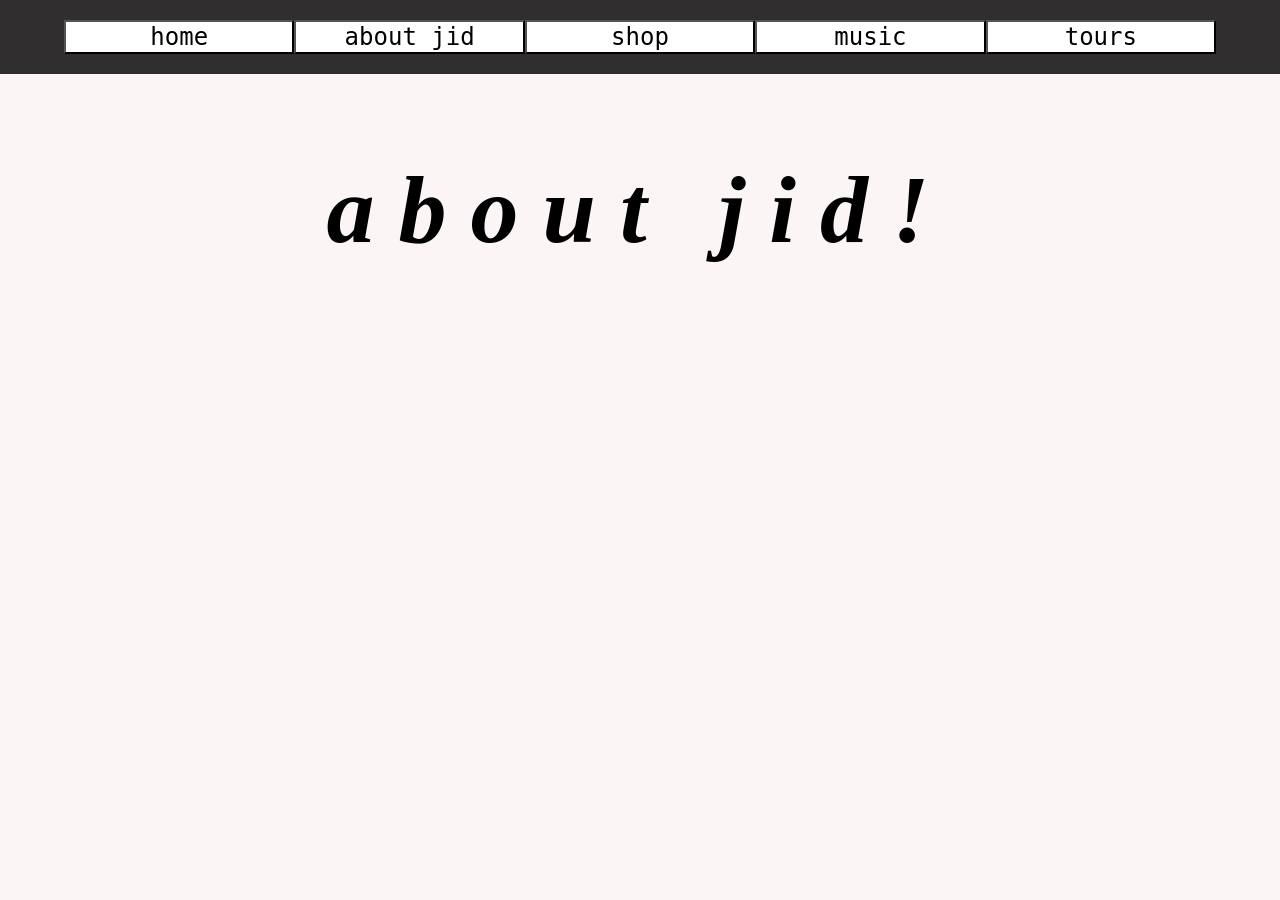
==== about.html @ 17b903b0 "added hero and some basic page navigation" ====
<!DOCTYPE html>
<html>
  <head>
    <meta charset="utf-8">
    <meta name="viewport" content="width=device-width">
    <title>asg1</title>
    <link href="about.css" rel="stylesheet" type="text/css" />
  </head>

  <body>
     <header>
      <button id="home">
        <a href="index.html">home</a>
      </button>
      <button id="home">
        <a href="about.html">about jid</a>
      </button>
      <button id="home">shop</button>
      <button id="home">music</button>
      <button id="home">tours</button>
    </header>

    <section class="hero">
      <h1> about jid!</h1>
    </section>

    <!--small intro section about jid-->
    <section class="about"></section>

    <!--jid discography. albums(not including dreamville collab albums), mixtapes, eps-->
    <section class="discography"></section>

    <section class="tours"></section>
    
    <script src="script.js"></script>
  </body>
</html>
---- about.css ----
header {
    display: flex;
    justify-content: space-between;
    padding:  20px 64px 20px 64px;
    background-color: #302E2E;
    margin: 0px;
    line-height: 0px;
    
}

@keyframes buttonhover {
    from {scale: 1.0; }
    to {scale: 1.2; background-color: #A29E9E; color: white;}
}


header button {
    font-size: 24px;
    font-family: monospace;
    background-color: #FFFFFF;
    flex: 1;
    
}
header button:hover {
    scale: 1.2;
    transition: all;
    transition-delay: 100ms;
    animation: buttonhover;
    animation-duration: 0.5s;
    background-color: #A29E9E;
    color: white;
}

header a {
    color: inherit;
    text-decoration: none;
}

body {
    margin: 0px;
    background-color: #FBF5F5;
}

.hero {
    display: flex;
    flex-direction: column;
    justify-content: center;
    text-align: center;
}

.hero h1 {
    font-family: fantasy;
    font-size: 96px;
    font-weight: 800;
    letter-spacing: 24px;
    text-decoration: dashed;
    font-style: oblique;
}
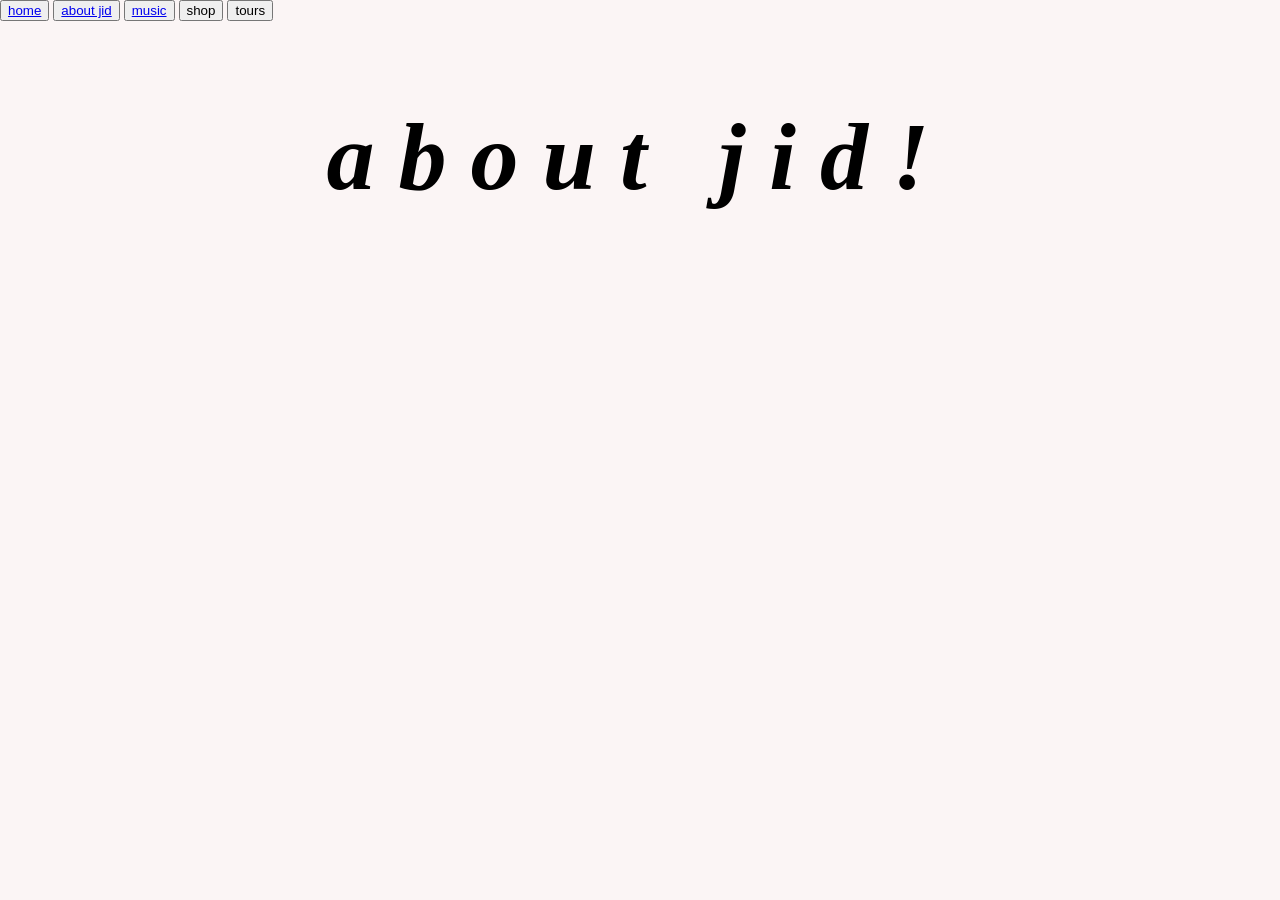
==== commit aadb9aa0: "added discog page" ====
--- a/about.html
+++ b/about.html
@@ -1,6 +1,9 @@
 <!DOCTYPE html>
 <html>
-  <head>
+  <head>  
+    <style>
+    @import url('https://fonts.googleapis.com/css2?family=Nata+Sans:wght@100..900&display=swap');
+    </style>
     <meta charset="utf-8">
     <meta name="viewport" content="width=device-width">
     <title>asg1</title>
@@ -9,14 +12,17 @@
 
   <body>
      <header>
+      <header>
       <button id="home">
         <a href="index.html">home</a>
       </button>
       <button id="home">
         <a href="about.html">about jid</a>
       </button>
+      <button id="home">
+        <a href="discog.html">music</a>
+      </button>
       <button id="home">shop</button>
-      <button id="home">music</button>
       <button id="home">tours</button>
     </header>
 
@@ -24,13 +30,6 @@
       <h1> about jid!</h1>
     </section>
 
-    <!--small intro section about jid-->
-    <section class="about"></section>
-
-    <!--jid discography. albums(not including dreamville collab albums), mixtapes, eps-->
-    <section class="discography"></section>
-
-    <section class="tours"></section>
     
     <script src="script.js"></script>
   </body>
--- a/about.css
+++ b/about.css
@@ -1,41 +1,3 @@
-header {
-    display: flex;
-    justify-content: space-between;
-    padding:  20px 64px 20px 64px;
-    background-color: #302E2E;
-    margin: 0px;
-    line-height: 0px;
-    
-}
-
-@keyframes buttonhover {
-    from {scale: 1.0; }
-    to {scale: 1.2; background-color: #A29E9E; color: white;}
-}
-
-
-header button {
-    font-size: 24px;
-    font-family: monospace;
-    background-color: #FFFFFF;
-    flex: 1;
-    
-}
-header button:hover {
-    scale: 1.2;
-    transition: all;
-    transition-delay: 100ms;
-    animation: buttonhover;
-    animation-duration: 0.5s;
-    background-color: #A29E9E;
-    color: white;
-}
-
-header a {
-    color: inherit;
-    text-decoration: none;
-}
-
 body {
     margin: 0px;
     background-color: #FBF5F5;
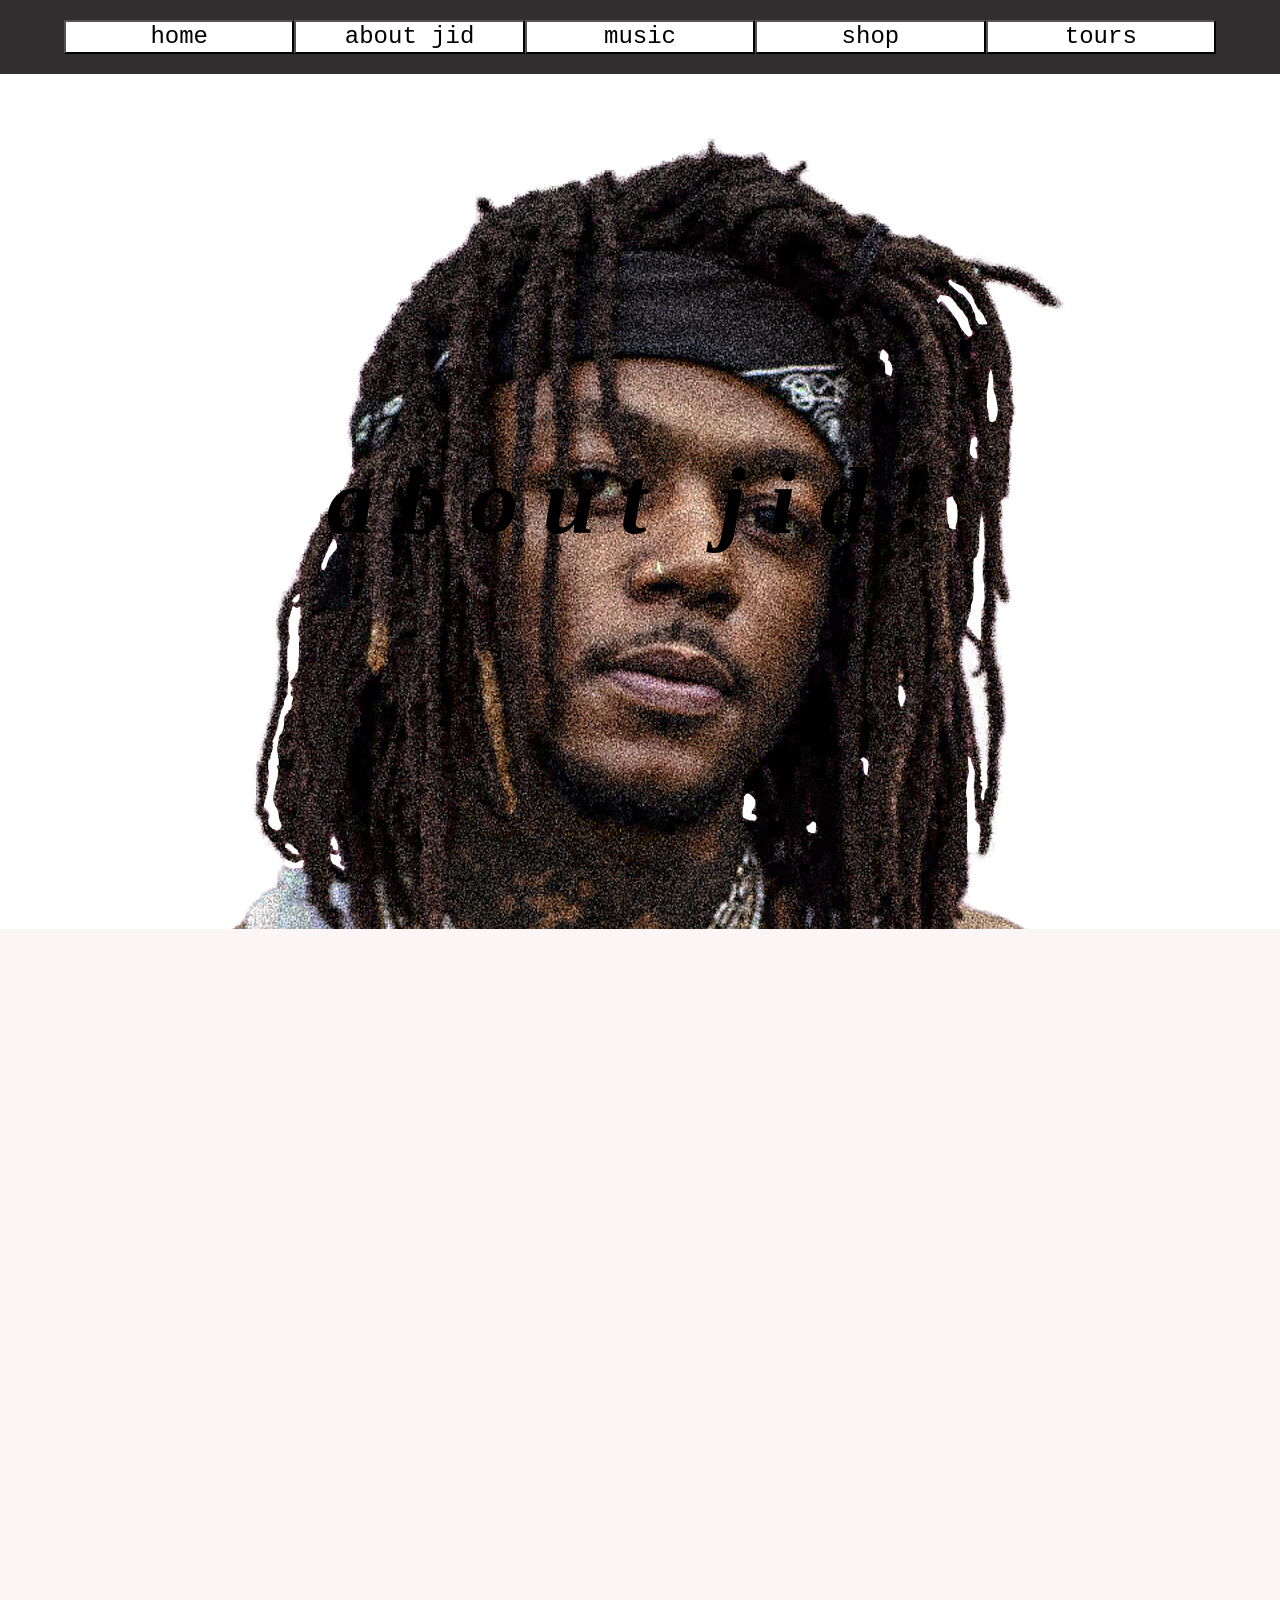
==== commit ceb4e713: "centralized all css files (outside of normalize.css) into style.css" ====
--- a/about.html
+++ b/about.html
@@ -7,12 +7,12 @@
     <meta charset="utf-8">
     <meta name="viewport" content="width=device-width">
     <title>asg1</title>
-    <link href="about.css" rel="stylesheet" type="text/css" />
+    <link href="normalize.css" rel="stylesheet" type="text/css" />
+    <link href="style.css" rel="stylesheet" type="text/css" />
   </head>
 
   <body>
-     <header>
-      <header>
+    <header>
       <button id="home">
         <a href="index.html">home</a>
       </button>
--- a/style.css
+++ b/style.css
@@ -0,0 +1,136 @@
+/* font imports */
+.nata-sans-normal {
+  font-family: "Nata Sans", sans-serif;
+  font-optical-sizing: auto;
+  font-weight: 600;
+  font-style: normal;
+}
+
+/*header cmpt*/
+header {
+    display: flex;
+    justify-content: space-between;
+    padding:  20px 64px 20px 64px;
+    background-color: #302E2E;
+    margin: 0px;
+    line-height: 0px;
+    position: sticky;
+    user-select: none;
+    top: 0;
+    
+}
+
+@keyframes buttonhover {
+    from {scale: 1.0; }
+    to {scale: 1.2; background-color: #A29E9E; color: white;}
+}
+
+
+header button {
+    font-size: 24px;
+    font-family: monospace;
+    background-color: #FFFFFF;
+    flex: 1;
+    
+}
+header button:hover {
+    scale: 1.2;
+    transition: all;
+    transition-delay: 100ms;
+    animation: buttonhover;
+    animation-duration: 0.5s;
+    background-color: #A29E9E;
+    color: white;
+}
+
+header a {
+    color: inherit;
+    text-decoration: none;
+}
+
+
+/*hero - home*/
+body {
+    margin: 0px;
+    background-color: #FBF5F5;
+}
+
+.hero {
+    display: flex;
+    flex-direction: column;
+    justify-content: center;
+    text-align: center;
+    background-image: url('/assets/jiddybgremove.jpg');
+    height: 95vh;
+    image-rendering: crisp-edges;
+    object-fit: fill;
+    margin-bottom: 120vh;
+    
+}
+
+.hero h1 {
+    font-family: fantasy;
+    font-size: 96px;
+    font-weight: 800;
+    letter-spacing: 24px;
+    text-decoration: dashed;
+    font-style: oblique;
+}
+
+
+
+
+/* discog/music */
+.discog-item {
+    display: flex;
+    gap: 6vw;
+    padding: 4vw;
+    font-family: 'Courier New', Courier, monospace;
+    align-items: center;
+}
+
+#desc-section {
+    gap: 2px;
+}
+
+#desc-section h2 {
+    margin: 0px;
+}
+
+
+.songlist {
+    gap: 6px;
+    padding-left: 2vw;
+    margin-top: 10px;
+    display: grid;
+    grid-template-columns: auto auto;
+    justify-content: space-between;
+    width: 100%;
+    
+
+}
+
+.songlist .song {
+    gap: 2px;
+    font-family: "Nata Sans", sans-serif;
+    font-optical-sizing: auto;
+    font-weight: 600;
+    font-style: normal;
+    display: flex;
+    flex-direction: column;
+
+    justify-content: space-between;
+    
+    
+}
+
+.songlist .song #artists {
+    font-size: 14px;
+    font-weight: 300;
+    color: rgba(0, 0, 0, 80);
+    margin: 0px;
+}
+
+#desc-section button {
+    margin-top: 4vh;
+}
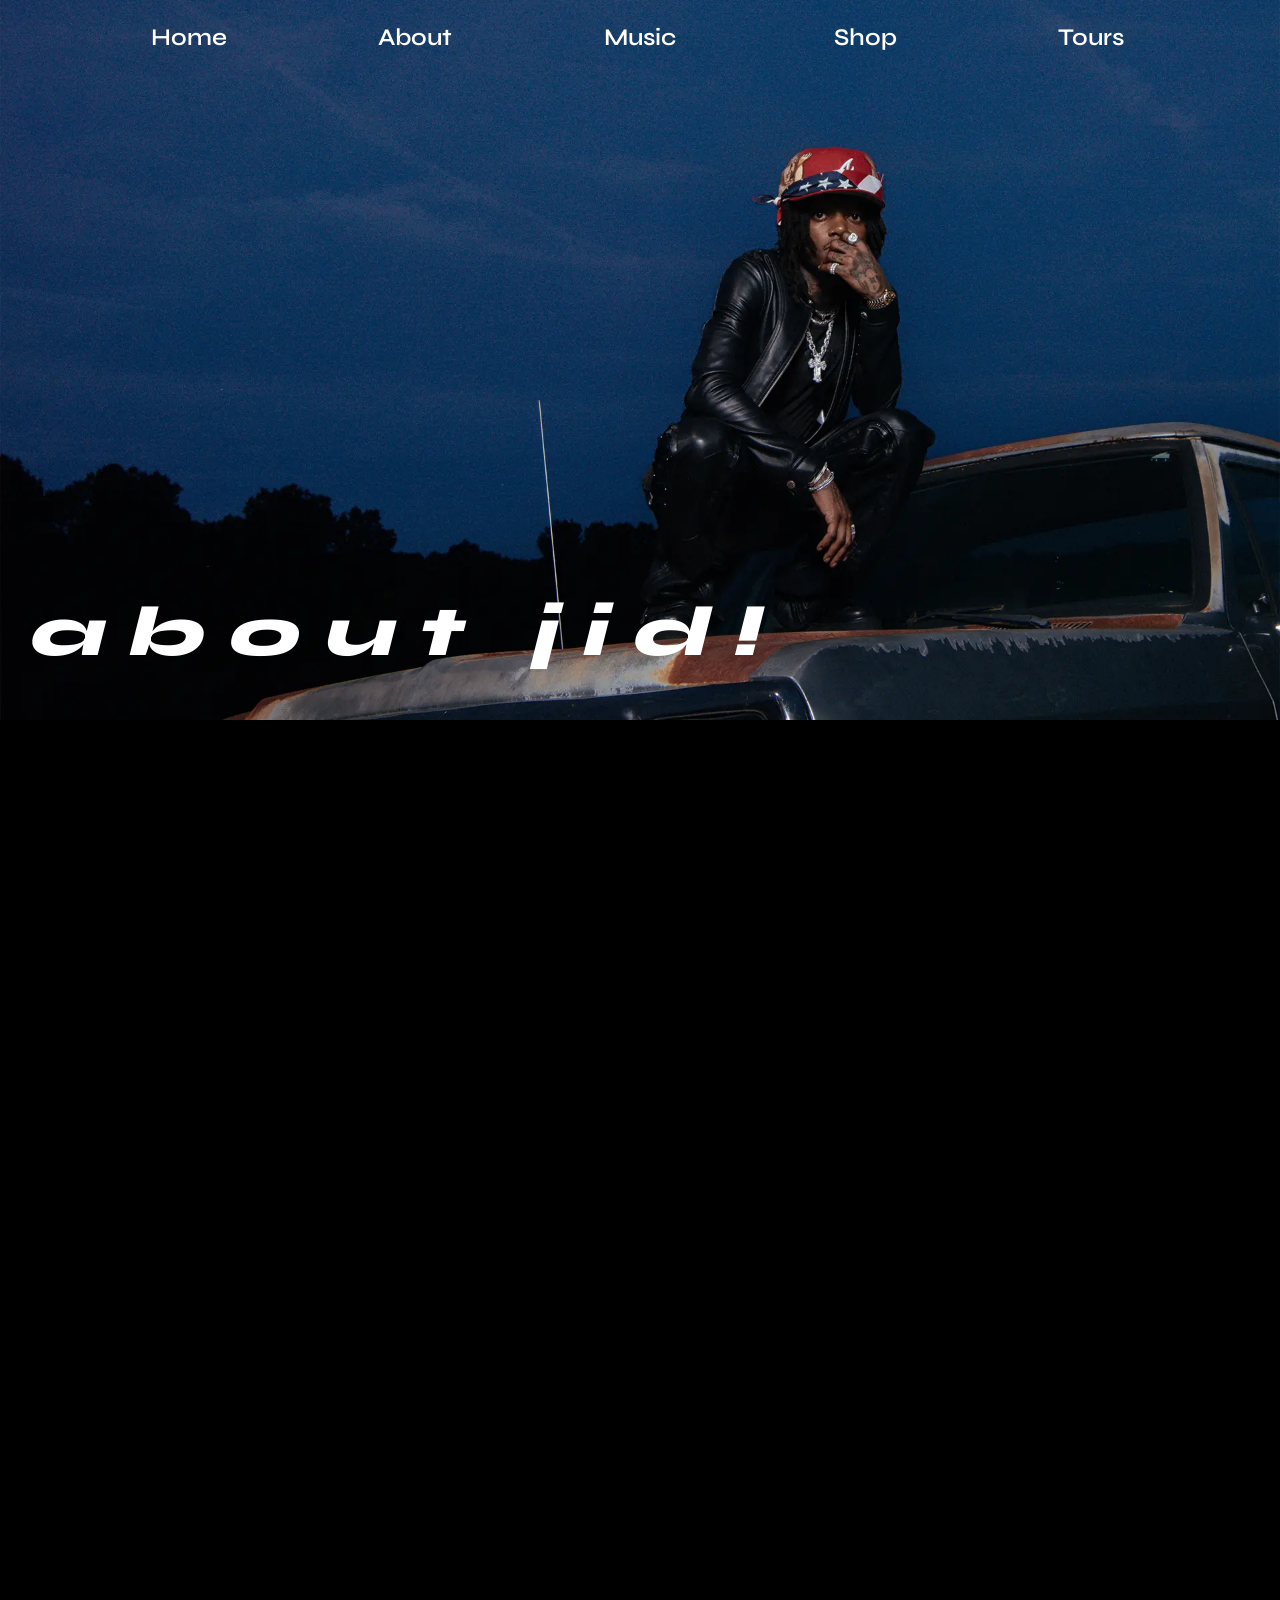
==== commit 5e40d554: "hero and header improvements" ====
--- a/about.html
+++ b/about.html
@@ -1,9 +1,9 @@
 <!DOCTYPE html>
 <html>
   <head>  
-    <style>
-    @import url('https://fonts.googleapis.com/css2?family=Nata+Sans:wght@100..900&display=swap');
-    </style>
+    <link rel="preconnect" href="https://fonts.googleapis.com">
+    <link rel="preconnect" href="https://fonts.gstatic.com" crossorigin>
+    <link href="https://fonts.googleapis.com/css2?family=Nata+Sans:wght@100..900&family=Rethink+Sans:ital,wght@0,400..800;1,400..800&family=Syne:wght@400..800&display=swap" rel="stylesheet">
     <meta charset="utf-8">
     <meta name="viewport" content="width=device-width">
     <title>asg1</title>
@@ -14,19 +14,24 @@
   <body>
     <header>
       <button id="home">
-        <a href="index.html">home</a>
+        <a href="index.html">Home</a>
       </button>
       <button id="home">
-        <a href="about.html">about jid</a>
+        <a href="about.html">About</a>
       </button>
       <button id="home">
-        <a href="discog.html">music</a>
+        <a href="discog.html">Music</a>
       </button>
-      <button id="home">shop</button>
-      <button id="home">tours</button>
+      <button id="home">
+        <a href="discog.html">Shop</a>
+      </button>
+      <button id="home">
+        <a href="discog.html">Tours</a>
+      </button>
     </header>
 
     <section class="hero">
+      
       <h1> about jid!</h1>
     </section>
 
--- a/style.css
+++ b/style.css
@@ -1,4 +1,4 @@
-/* font imports */
+/* font example usage for reference */
 .nata-sans-normal {
   font-family: "Nata Sans", sans-serif;
   font-optical-sizing: auto;
@@ -6,75 +6,134 @@
   font-style: normal;
 }
 
+
+.syne-normal {
+  font-family: "Syne", sans-serif;
+  font-optical-sizing: auto;
+  font-weight: 500;
+  font-style: normal;
+}
+
+
+.rethink-sans-normal{
+  font-family: "Rethink Sans", sans-serif;
+  font-optical-sizing: auto;
+  font-weight: 600;
+  font-style: normal;
+}
+
+/*GLOBAL BODY STYLES*/
+
+html, body {
+    overflow-x: hidden;
+    background-color: black;
+    color: white;
+}
+
 /*header cmpt*/
 header {
     display: flex;
     justify-content: space-between;
-    padding:  20px 64px 20px 64px;
-    background-color: #302E2E;
+    padding:  2.5vh 6vw 2.5vh 6vw;
+    background-color: rgba(0, 0, 0, 0); /*alt color - #302E2E*/
     margin: 0px;
     line-height: 0px;
-    position: sticky;
+    position: fixed;
     user-select: none;
     top: 0;
+    width: 88vw;
+    z-index: 50;
     
 }
 
-@keyframes buttonhover {
-    from {scale: 1.0; }
-    to {scale: 1.2; background-color: #A29E9E; color: white;}
+@keyframes headertexthover {
+    from {scale: 1.0; font-weight:600; text-decoration: none; color: white;}   
+    to {scale: 1.1; text-decoration: underline; color: aquamarine; font-weight: 800;}
 }
 
 
 header button {
     font-size: 24px;
     font-family: monospace;
-    background-color: #FFFFFF;
+    background: none;
+    border: none;
     flex: 1;
     
 }
 header button:hover {
     scale: 1.2;
-    transition: all;
-    transition-delay: 100ms;
-    animation: buttonhover;
-    animation-duration: 0.5s;
-    background-color: #A29E9E;
-    color: white;
 }
 
 header a {
-    color: inherit;
+    color: white;
     text-decoration: none;
+    
+    
+    
+    font-family: "Syne", sans-serif;
+    font-optical-sizing: auto;
+    font-weight: 600;
+    font-style: normal;
+}
+
+header a:hover {
+    scale: 1.1;
+    transition: all;
+    transition-delay: 50ms;
+    animation: headertexthover;
+    animation-duration: 0.5s;
+    color: aquamarine;
+    font-weight: 800;
+    text-decoration: underline;
 }
 
 
 /*hero - home*/
-body {
-    margin: 0px;
-    background-color: #FBF5F5;
-}
-
 .hero {
     display: flex;
     flex-direction: column;
     justify-content: center;
     text-align: center;
-    background-image: url('/assets/jiddybgremove.jpg');
-    height: 95vh;
-    image-rendering: crisp-edges;
-    object-fit: fill;
+    height: 80vh;
     margin-bottom: 120vh;
+    width: 100vw;
+
+    background-image: url('/assets/tuff.webp');
+    background-position: center;
+    background-repeat: no-repeat;
+    background-size: cover;
+    position: relative;
     
 }
 
+.hero img {
+    image-rendering: crisp-edges;
+    object-fit: contain;
+    z-index: 0;
+}
+
 .hero h1 {
-    font-family: fantasy;
-    font-size: 96px;
+    font-family: "Syne", sans-serif;
+    color: white;
+    font-size: 5.5vw;
     font-weight: 800;
     letter-spacing: 24px;
     text-decoration: dashed;
     font-style: oblique;
+    z-index: 2;
+    position: absolute;
+    text-align: left;
+    bottom: -5%;
+    padding: 4vh 2vw;
+    
+}
+
+@media only screen and (max-width: 600px) {
+    .hero {
+        height: 45vh;
+        font-size: 3.5vw;
+        letter-spacing: 16px;
+    }
 }
 
 
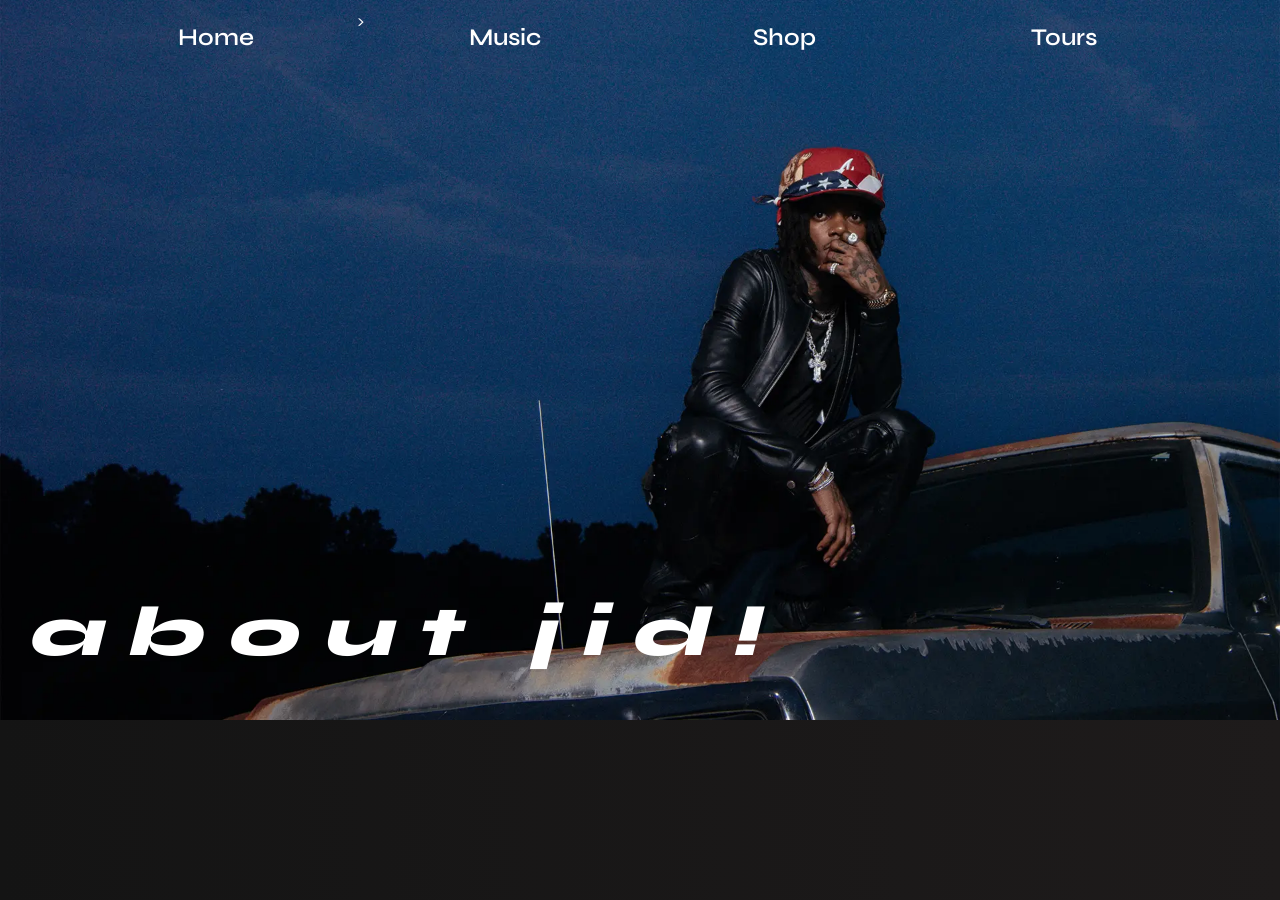
==== commit f450a41d: "header background responsiveness" ====
--- a/about.html
+++ b/about.html
@@ -15,10 +15,7 @@
     <header>
       <button id="home">
         <a href="index.html">Home</a>
-      </button>
-      <button id="home">
-        <a href="about.html">About</a>
-      </button>
+      </button>>
       <button id="home">
         <a href="discog.html">Music</a>
       </button>
--- a/style.css
+++ b/style.css
@@ -22,19 +22,42 @@
   font-style: normal;
 }
 
-/*GLOBAL BODY STYLES*/
+/*GLOBAL BODY STYLES + OTHER GLOBAL COMPONENTS*/
 
 html, body {
     overflow-x: hidden;
-    background-color: black;
+    background-image: linear-gradient(to right, #141414, #1E1B1B);
     color: white;
+    font-family: "Rethink Sans", sans-serif;
+}
+
+.section-head {
+    font-size: 64px;
+    font-weight: 700;
+    margin-top: 0px;
 }
 
 /*header cmpt*/
+
+/* css header animation*/
+@keyframes headertexthover {
+    from {scale: 1.0; font-weight:600; text-decoration: none; color: white;}   
+    to {scale: 1.1; text-decoration: underline; color: aquamarine; font-weight: 800;}
+}
+
+
+@media only screen and (max-width: 600px) {
+   @keyframes headertexthover {
+    from {scale: 1.0; font-weight:600; text-decoration: none; color: white;}   
+    to {scale: 1.05; text-decoration: underline; color: aquamarine; font-weight: 800;}
+    }
+   
+}
+
 header {
     display: flex;
     justify-content: space-between;
-    padding:  2.5vh 6vw 2.5vh 6vw;
+    padding: 2.5vh 6vw;
     background-color: rgba(0, 0, 0, 0); /*alt color - #302E2E*/
     margin: 0px;
     line-height: 0px;
@@ -46,12 +69,6 @@
     
 }
 
-@keyframes headertexthover {
-    from {scale: 1.0; font-weight:600; text-decoration: none; color: white;}   
-    to {scale: 1.1; text-decoration: underline; color: aquamarine; font-weight: 800;}
-}
-
-
 header button {
     font-size: 24px;
     font-family: monospace;
@@ -67,9 +84,6 @@
 header a {
     color: white;
     text-decoration: none;
-    
-    
-    
     font-family: "Syne", sans-serif;
     font-optical-sizing: auto;
     font-weight: 600;
@@ -87,6 +101,70 @@
     text-decoration: underline;
 }
 
+@media (max-width: 1200px) {
+
+    header {
+        padding: 2.5vh 6vw;
+        width: 88vw;
+    }
+    header button {
+        font-size: 22px;
+    }
+
+    header a:hover {
+        scale: 1.10;
+    }
+
+}
+
+@media (max-width: 992px) {
+
+    header {
+        padding: 2.5vh 5.5vw;
+        width: 89vw;
+    }
+    header button {
+        font-size: 18px;
+    }
+
+    header a:hover {
+        scale: 1.10;
+    }
+
+}
+
+@media (max-width: 768px) {
+
+    header {
+        padding: 2.5vh 5vw;
+        width: 90vw;
+    }
+    header button {
+        font-size: 16px;
+    }
+
+    header a:hover {
+        scale: 1.05;
+    }
+
+}
+
+@media (max-width: 600px) {
+
+    header {
+        padding: 2.5vh 4vw;
+        width: 92vw;
+    }
+    header button {
+        font-size: 14px;
+    }
+
+    header a:hover {
+        scale: 1.05;
+    }
+
+}
+
 
 /*hero - home*/
 .hero {
@@ -95,7 +173,6 @@
     justify-content: center;
     text-align: center;
     height: 80vh;
-    margin-bottom: 120vh;
     width: 100vw;
 
     background-image: url('/assets/tuff.webp');
@@ -136,10 +213,68 @@
     }
 }
 
-
-
-
-/* discog/music */
+/* about - home */
+.about {
+    padding: 10vh 5vw;  
+    display: flex;
+    flex-direction: row; 
+    gap: 5vw
+}
+
+.about .about-text {
+    font-weight: 500;
+    font-size: 24px;
+
+}
+
+.about .about-text em {
+    font-weight: 600;
+    background-color: rgba(155, 240, 245, 75);
+    color: black;
+    padding: 0px 1px;
+}
+
+.about img {
+    height: auto;
+    width: 30vw;
+    object-fit: cover;
+    border-radius: 12px;    
+}
+
+/* latest releases - home*/
+.latest-releases {
+    padding: 5vh 5vw; 
+    background-color: azure;
+    color: black;
+}
+
+.latest-releases-items {
+    display: grid;
+    grid-template-columns: auto auto auto;
+    gap: 4vw;
+}
+
+.discog-item-title {
+    font-size: 24px;
+    font-weight: 700;
+    margin: 0px;
+    margin-top: 3vh;
+}
+
+.discog-item-contributors {
+    font-size: 14px;
+    font-weight: 500;
+    margin: 0.5vh 0px;
+    color: black;
+}
+
+
+/* tours - home*/
+.tours {
+    padding: 5vh 5vw; 
+}
+
+/* discog/music - discog*/
 .discog-item {
     display: flex;
     gap: 6vw;
